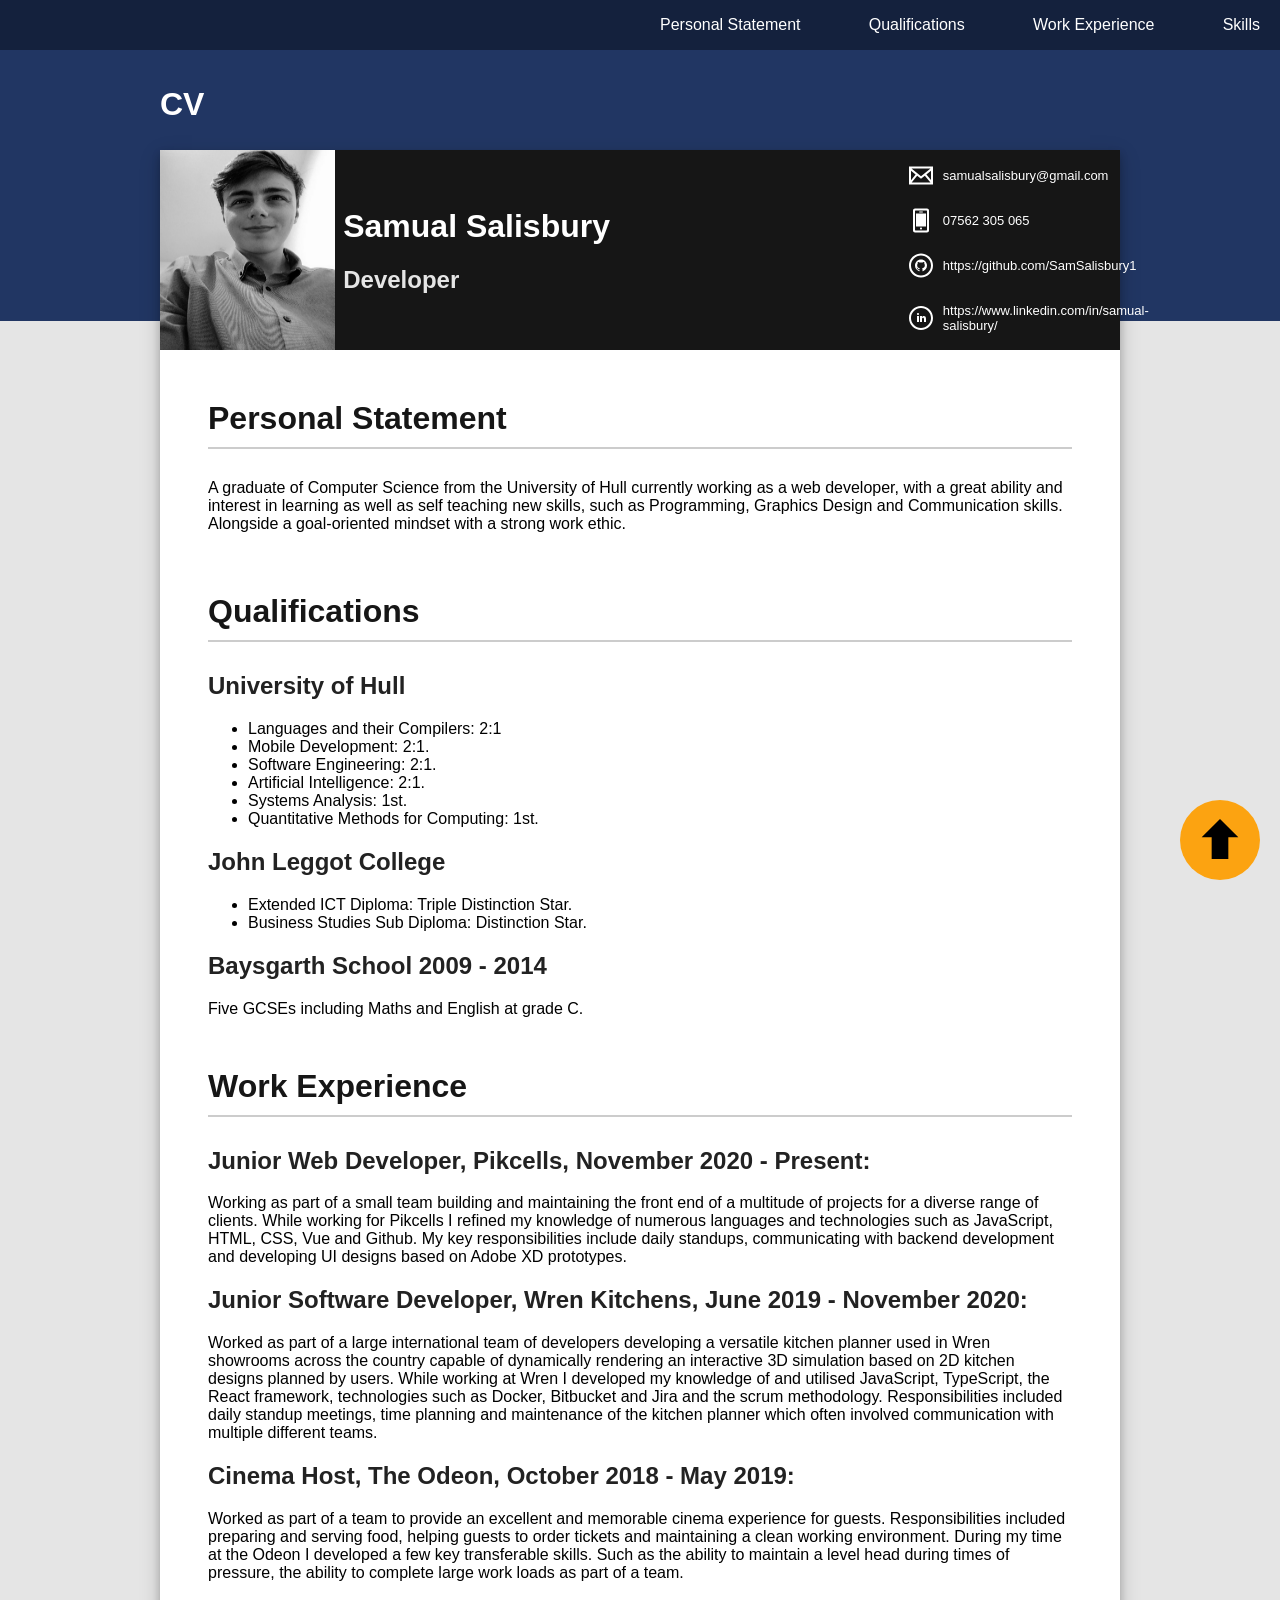
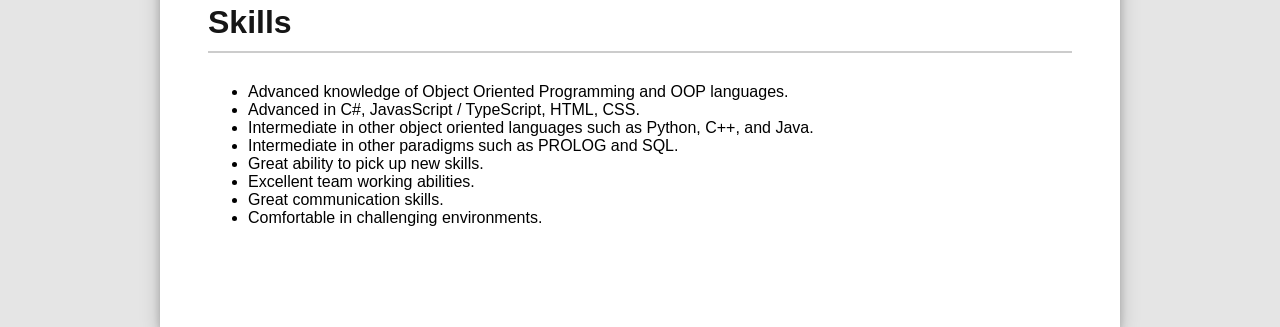
==== source/html/CV.html @ eadedc29 "renamed files added scroll top top button added more content in body" ====
<!DOCTYPE html>
<html>
    <head>
        <meta charset="utf-8">
        <meta http-equiv="X-UA-Compatible" content="IE=edge">
        <title>CV</title>
        <meta name="description" content="">
        <meta name="viewport" content="width=device-width, initial-scale=1">
        <link rel="stylesheet" href="..\css\CV.css">
    </head>
    <body>
        <div id="top-bar">
            <div id="link-container">
                <p>Personal Statement</p>
                <p>Qualifications</p>
                <p>Work Experience</p>
                <p>Skills</p>
            </div>
        </div>
        <div id="heading-section">
            <h1 id="heading-section-title">CV</h1>
        </div>
        
        <div id="content-section">
            <div id="content-section-heading">
                <div id="information-section">
                    <img src="../../images/MeBlackAndWhite.png" height="100%" width="175px"/>
                    <div id="information-text-section">
                        <h1>Samual Salisbury</h1>
                        <h2>Developer</h2>
                    </div>
                </div>
                <div id="contact-me-section">
                    <div class="contact_me_details">
                        <img src="../../icons/email.svg">
                        <p class="contact_info">samualsalisbury@gmail.com</p>
                    </div>
                    <div class="contact_me_details">
                        <img src="../../icons/phone.svg">
                        <p class="contact_info">07562 305 065</p>
                    </div>
                    <div class="contact_me_details">
                        <img src="../../icons/github.svg">
                        <p class="contact_info">https://github.com/SamSalisbury1</p>
                    </div>
                    <div class="contact_me_details">
                        <img src="../../icons/linkedin.svg">
                        <p class="contact_info">https://www.linkedin.com/in/samual-salisbury/</p>
                    </div>
                </div>
            </div>

            <div id="content-section-body">
                <div id="Personal-Statement-Section">
                    <h1 id="personal-statement-section-title">Personal Statement</h1>
                    <div class="paragraph-container">
                        <p id="personal-statement-text-section">
                            A graduate of Computer Science from the University of Hull currently working as a web developer, 
                            with a great ability and interest in learning as well as self teaching new skills, such as Programming, 
                            Graphics Design and Communication skills. Alongside a goal-oriented mindset with a strong work ethic.
                        </p>
                    </div>
                </div>

                <div id="qualifications-section">
                    <h1 class="content_section_body_heading">Qualifications</h1>
                    <div id="qualifications-section-data">
                        <div id="university">
                            <h2 class="content_section_body_sub_heading">University of Hull</h2>
                            <ul>
                                <li>Languages and their Compilers: 2:1</li>
                                <li>Mobile Development: 2:1.</li>
                                <li>Software Engineering: 2:1.</li>
                                <li>Artificial Intelligence: 2:1.</li>
                                <li>Systems Analysis: 1st.</li>
                                <li>Quantitative Methods for Computing: 1st.</li>
                            </ul>
                        </div>
                        <div id="college">
                            <h2 class="content_section_body_sub_heading">John Leggot College</h2>
                            <ul>
                                <li>Extended ICT Diploma: Triple Distinction Star.</li>
                                <li>Business Studies Sub Diploma: Distinction Star.</li>
                            </ul>
                        </div>
                        <div id="secondary-school">
                            <h2 class="content_section_body_sub_heading">Baysgarth School 2009 - 2014</h2>
                            <p>Five GCSEs including Maths and English at grade C.</p>
                        </div>
                    </div>
                </div>

                <div id="work-experience-section">
                    <h1 class="content_section_body_heading">Work Experience</h1>
                    <div id="pikcells-work-experience">
                        <h2 class="content_section_body_sub_heading">Junior Web Developer, Pikcells, November 2020 - Present:</h2>
                        <p>
                            Working as part of a small team building and maintaining the front end of a multitude of projects for a 
                            diverse range of clients. While working for Pikcells I refined my knowledge of numerous languages 
                            and technologies such as JavaScript, HTML, CSS, Vue and Github. My key responsibilities include 
                            daily standups, communicating with backend development and developing UI designs based on Adobe XD prototypes.
                        </p>
                    </div>
                    <div id="wren-work-experience">
                        <h2 class="content_section_body_sub_heading">Junior Software Developer, Wren Kitchens, June 2019 - November 2020:</h2>
                        <p>
                            Worked as part of a large international team of developers developing a versatile kitchen planner
                            used in Wren showrooms across the country capable of dynamically rendering an interactive 3D
                            simulation based on 2D kitchen designs planned by users. While working at Wren I developed my 
                            knowledge of and utilised JavaScript, TypeScript, the React framework, technologies such as 
                            Docker, Bitbucket and Jira and the scrum methodology. Responsibilities included daily standup 
                            meetings, time planning and maintenance of the kitchen planner which often involved 
                            communication with multiple different teams.
                        </p>
                    </div>
                    <div id="odeon-work-experience">
                        <h2 class="content_section_body_sub_heading">Cinema Host, The Odeon, October 2018 - May 2019:</h2>
                        <p>
                            Worked as part of a team to provide an excellent and memorable cinema experience for 
                            guests. Responsibilities included preparing and serving food, helping guests to order
                            tickets and maintaining a clean working environment. During my time at the Odeon I developed a 
                            few key transferable skills. Such as the ability to maintain a level head during times of pressure, 
                            the ability to complete large work loads as part of a team.
                        </p>
                    </div>
                </div>

                <div id="skills-section">
                    <h1 id="skills-section-title">Skills</h1>
                    <div class="paragraph-container">
                        <ul>
                            <li>Advanced knowledge of Object Oriented Programming and OOP languages.</li>
                            <li>Advanced in C#, JavasScript / TypeScript, HTML, CSS.</li>
                            <li>Intermediate in other object oriented languages such as Python, C++, and Java.</li>
                            <li>Intermediate in other paradigms such as PROLOG and SQL.</li>
                            <li>Great ability to pick up new skills.</li>
                            <li>Excellent team working abilities.</li>
                            <li>Great communication skills.</li>
                            <li>Comfortable in challenging environments.</li>
                        </ul>
                    </div>
                </div>
            </div>

            <div id="footer"></div>
        </div>

        <div id="to-top-button-container">
            <button id="to-top-button">
                <img src="../../icons/upArrow.svg"/>
            </button>
        </div>
        <script src="" async defer></script>
    </body>
</html>
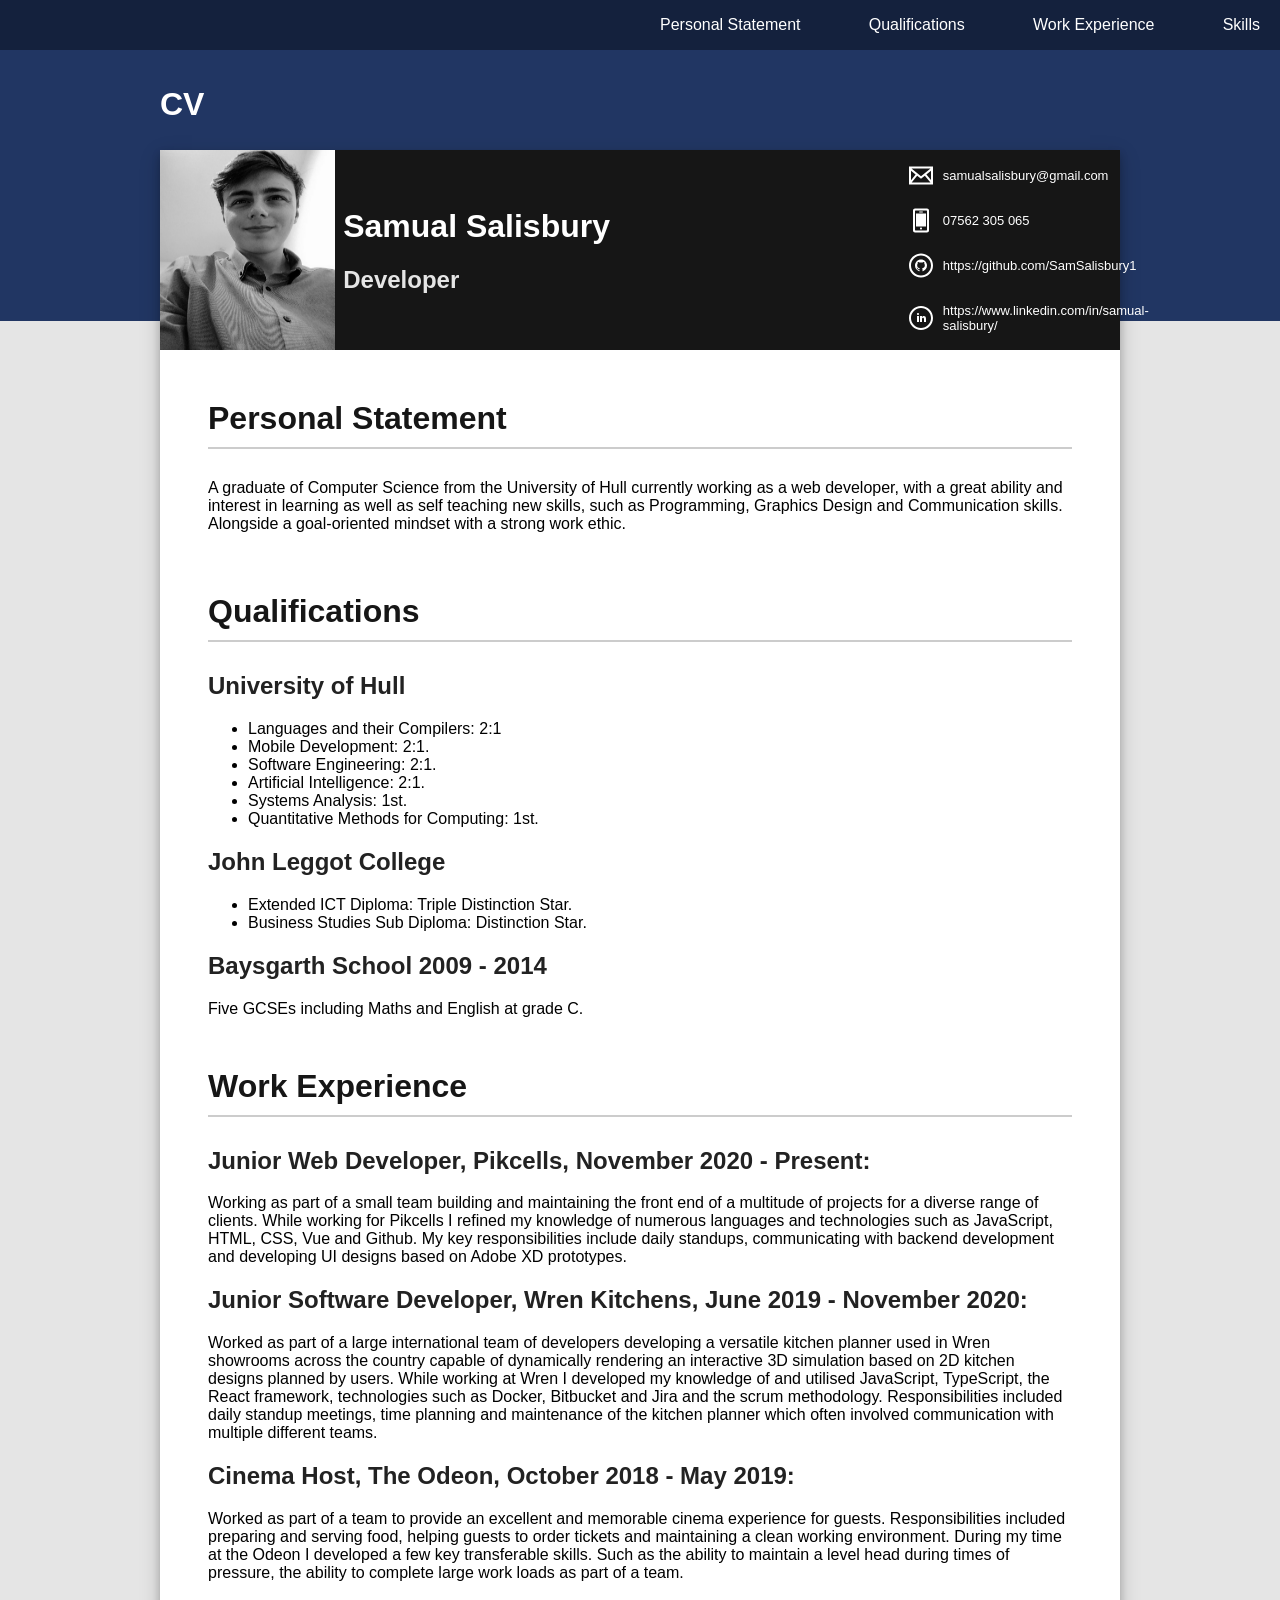
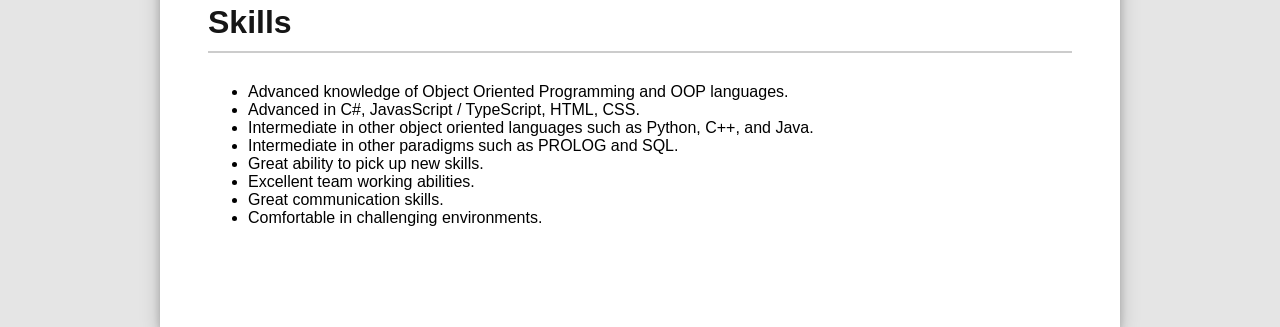
==== commit cc1f2f14: "added functionality to scroll to top button" ====
--- a/source/html/CV.html
+++ b/source/html/CV.html
@@ -146,10 +146,10 @@
         </div>
 
         <div id="to-top-button-container">
-            <button id="to-top-button">
+            <button id="to-top-button"  onclick="scrollToTop()">
                 <img src="../../icons/upArrow.svg"/>
             </button>
         </div>
-        <script src="" async defer></script>
+        <script src="../javascript/CV.js" async defer></script>
     </body>
 </html>
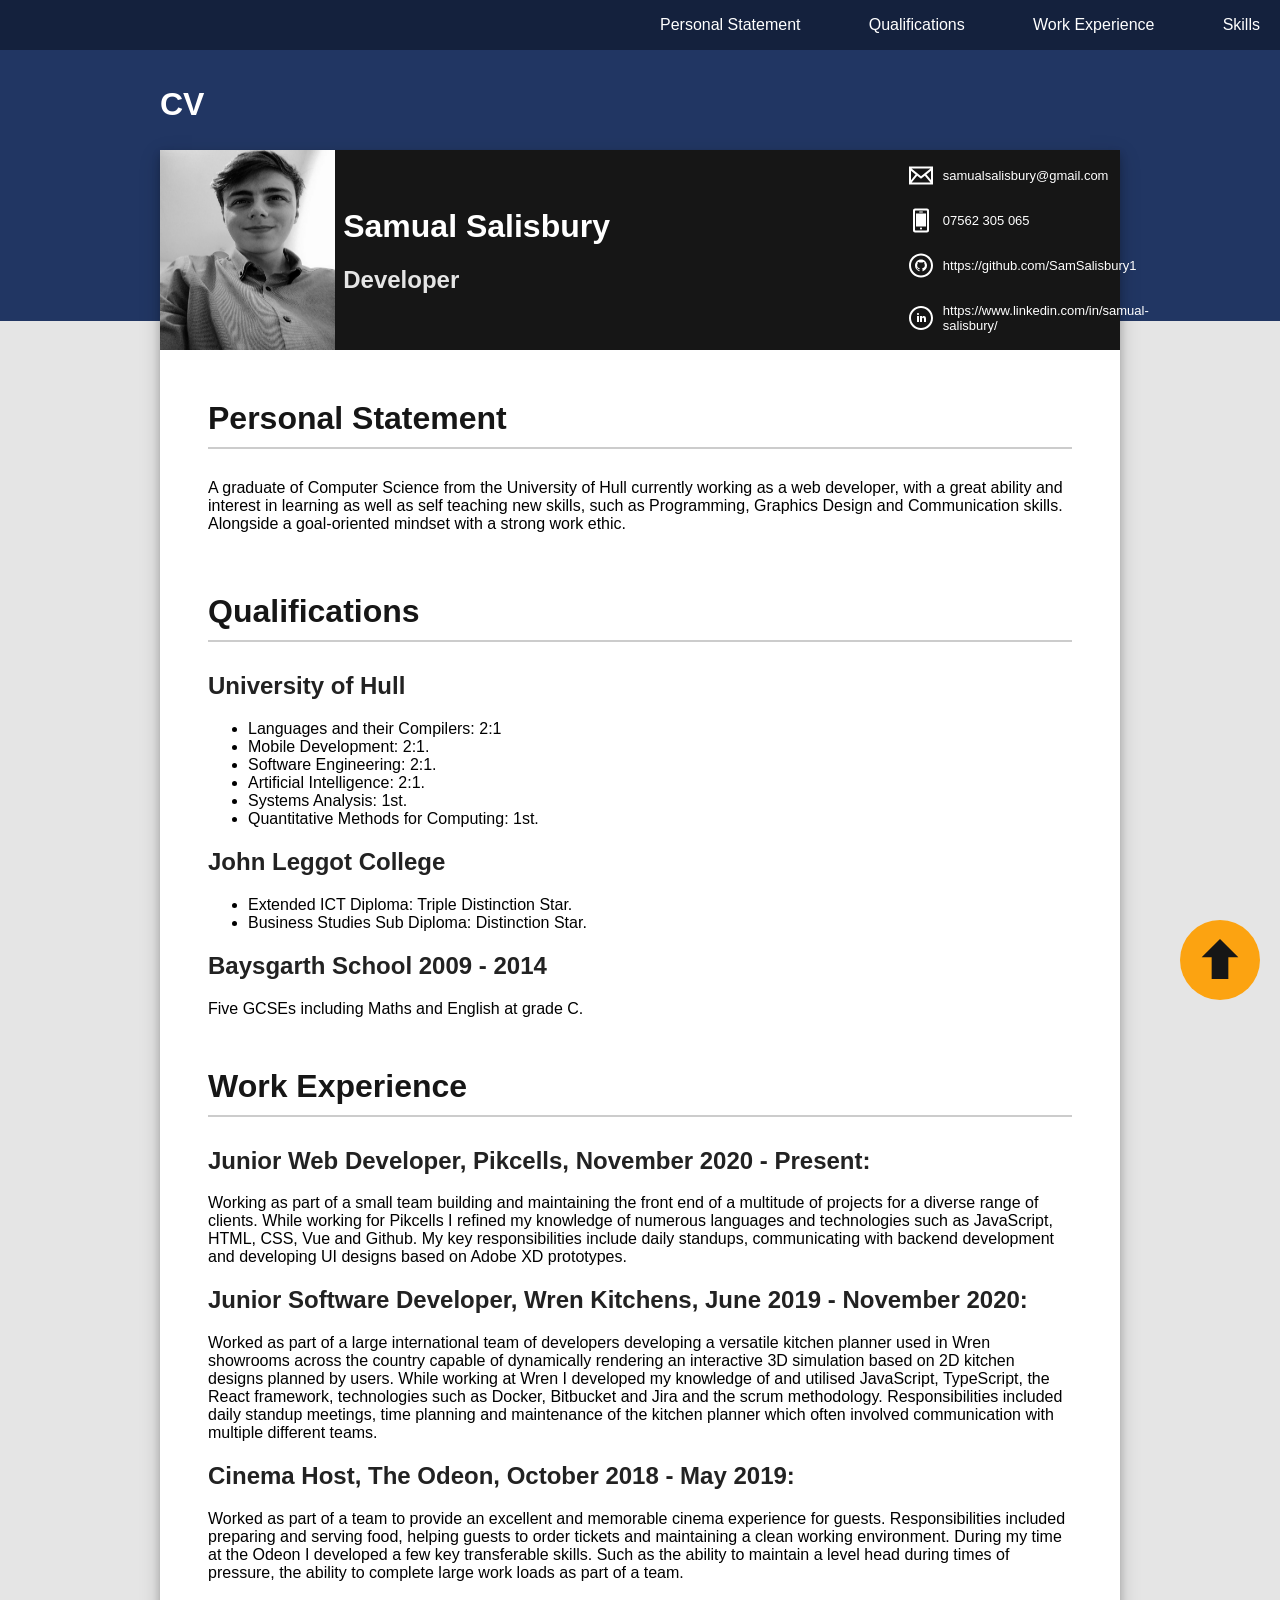
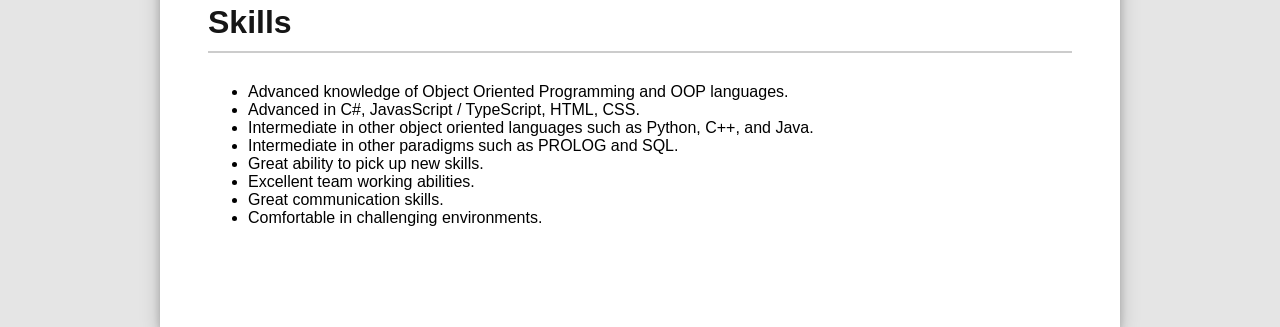
==== commit d31f9053: "added functionality to nav bar" ====
--- a/source/html/CV.html
+++ b/source/html/CV.html
@@ -11,10 +11,10 @@
     <body>
         <div id="top-bar">
             <div id="link-container">
-                <p>Personal Statement</p>
-                <p>Qualifications</p>
-                <p>Work Experience</p>
-                <p>Skills</p>
+                <a href="#Personal-Statement-Section" class="nav-link">Personal Statement</a>
+                <a href="#qualifications-section" class="nav-link">Qualifications</a>
+                <a href="#work-experience-section" class="nav-link">Work Experience</a>
+                <a href="#skills-section" class="nav-link">Skills</a>
             </div>
         </div>
         <div id="heading-section">
